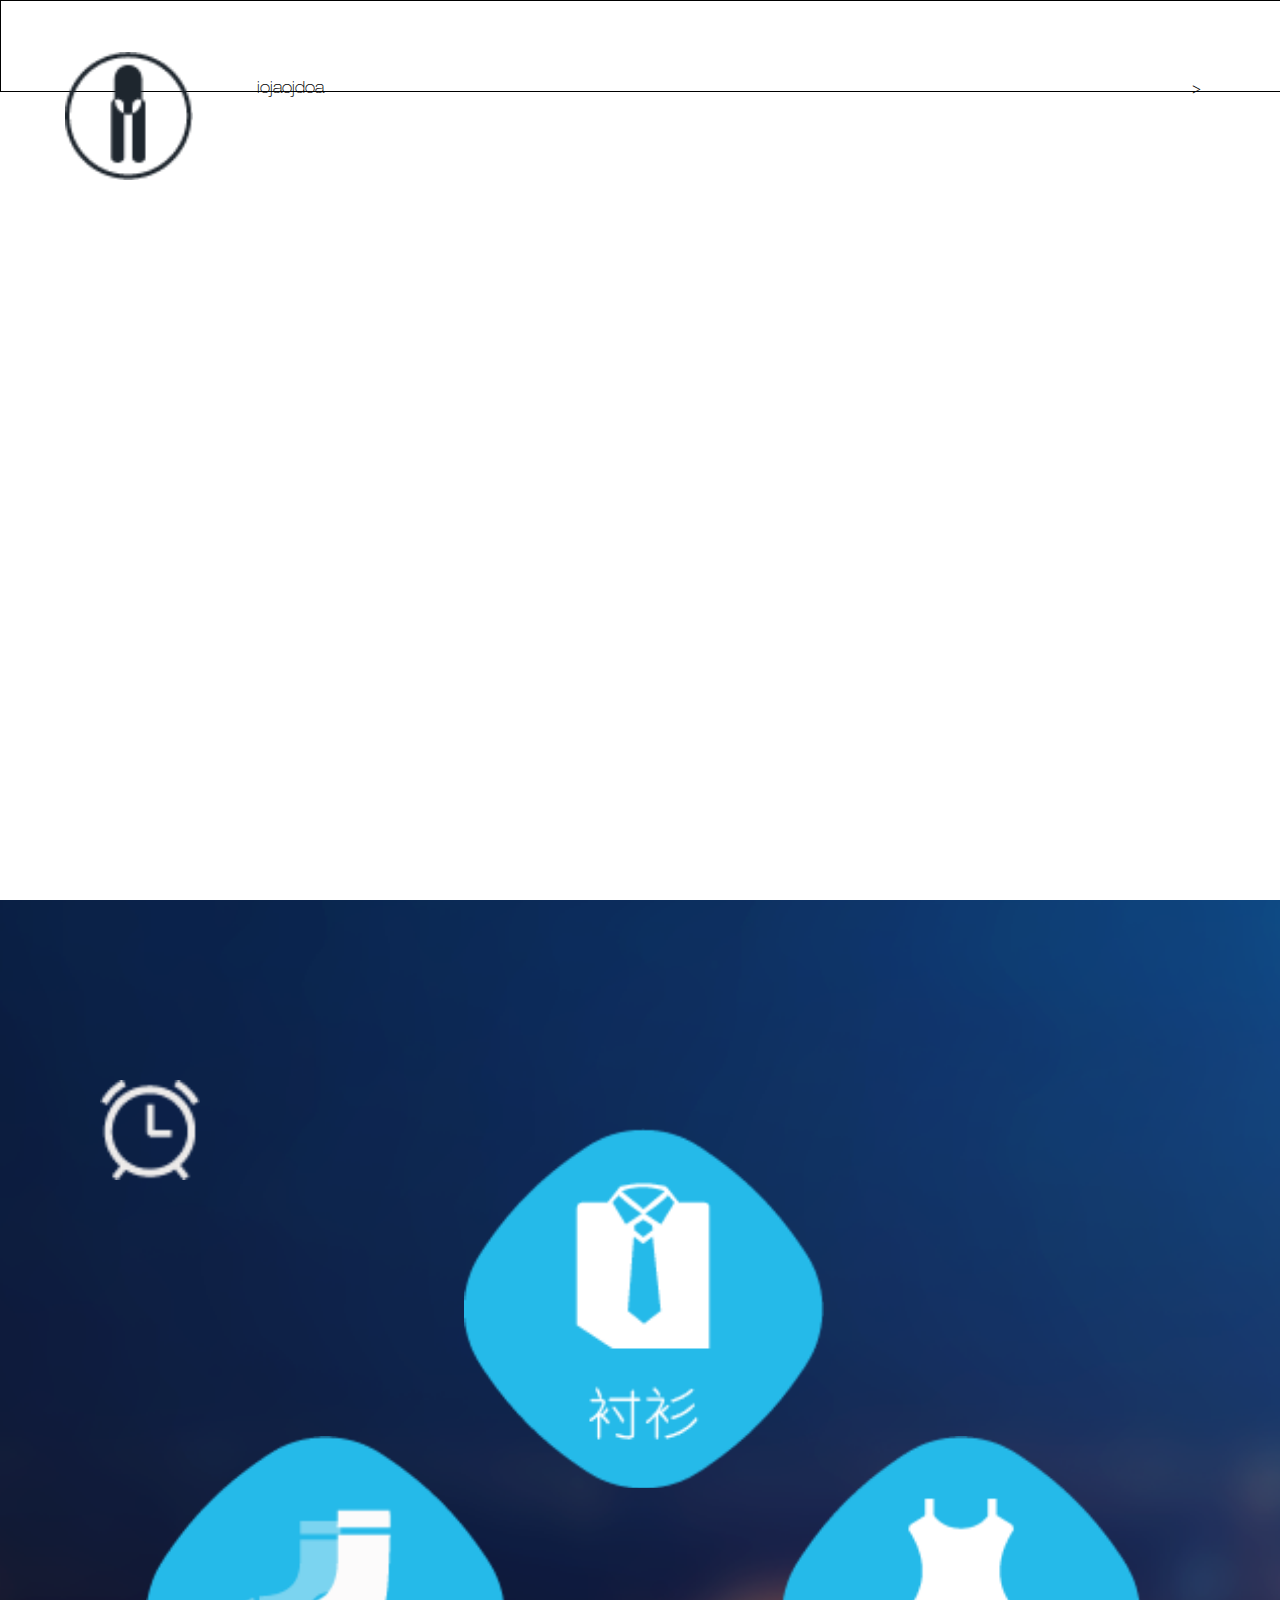
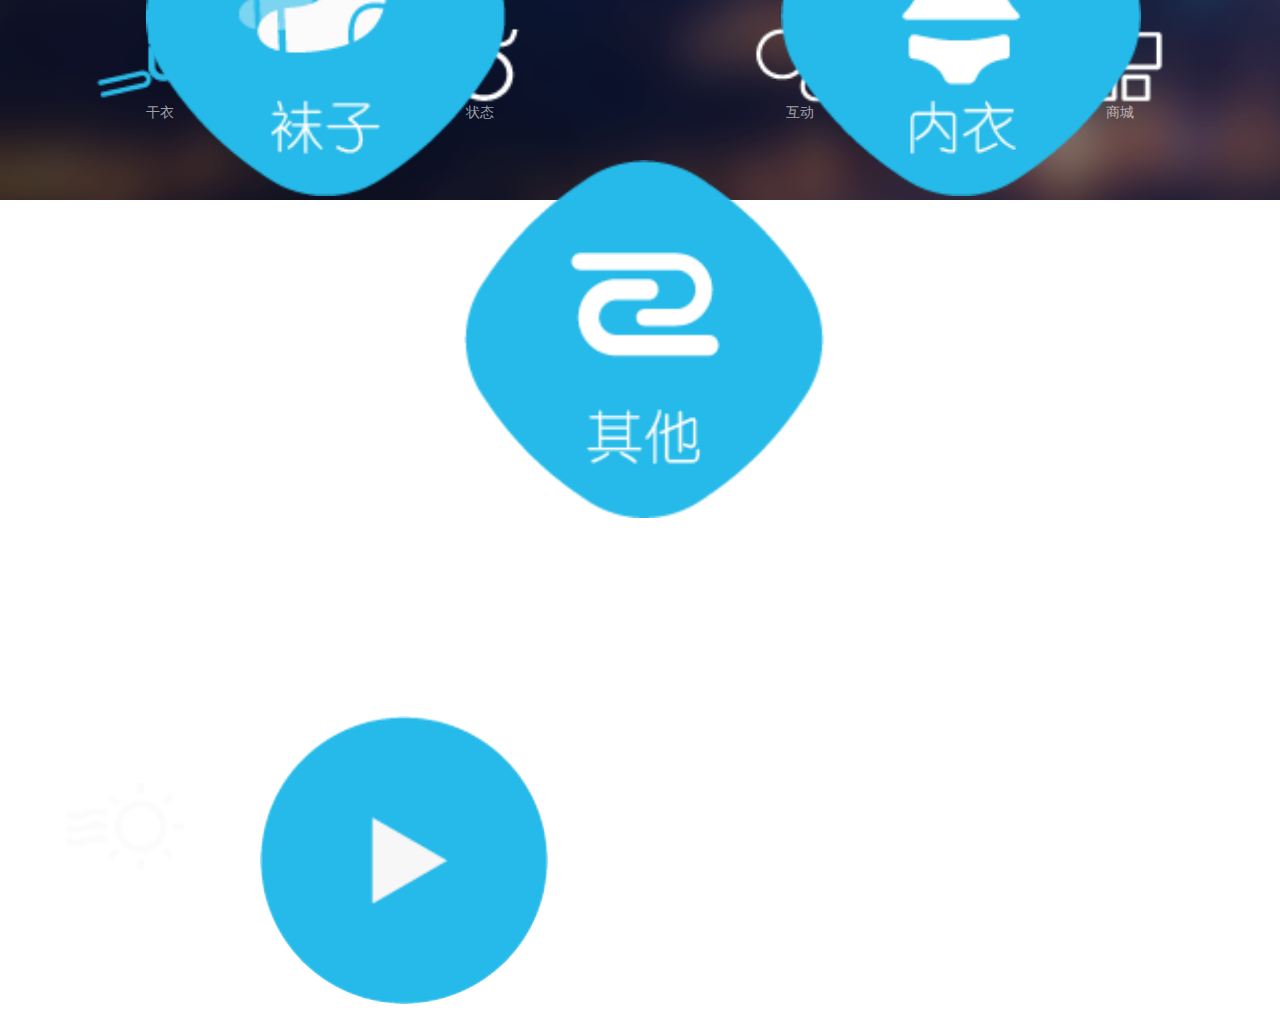
==== index.html @ b0fd1016 "test" ====
<!DOCTYPE html>
<html>
	<head>
		<title>小天鹅智能干衣</title>
		<meta http-equiv="Content-Type" content="text/html; charset=UTF-8">
    <link rel="dns-prefetch" href="http://mmbiz.qpic.cn">
    <link rel="dns-prefetch" href="http://res.wx.qq.com">
		<meta name="apple-mobile-web-app-capable" content="yes">
		<meta name="apple-mobile-web-app-status-bar-style" content="black">
		<meta name="format-detection" content="telephone=no">
		<meta http-equiv="pragma" content="no-cache" />
		<meta name='viewport' content='width=device-width, initial-scale=1.0, user-scalable=no' />
		<link href="ganyiji.css" rel="stylesheet" type="text/css">
		<style>
		@font-face
		{
		font-family: myFirstFont;
		src: url('HelveticaNeueLTPro-ThEx.otf')
		}
		</style>

	</head>
	<body>
		<div id='beijing_test'></div>
		<div id='deviceList'>
		</div>
		<div id='ganyiji'>
			<div id='statusBar'></div>
			<div id='container'>
				<!-- 头部标题-->
				<div id='title'>
					<div id='title_btn'></div>
					<div id='title_name'><span>小天鹅智能干衣</span></div>
					<div id='title_info'><span>信息</span></div>
				</div>
				<!-- 内容-->
				<div id='content'>
					<div id='zhanwei'>
					</div>
					<!-- 风干页 -->
					<div id='functionsPage'>
						<!-- 预约  -->
						<div id='appointment' data-index='4'></div>
						<!-- 四种风干 -->
						<div id='functions_item'>
							<div class='fc_type fc_one' data-index='0'></div>
							<div id='fc_tandt'>
								<div class='fc_type fc_two' data-index='1'></div>
								<div class='fc_type fc_three' data-index='2'></div>
							</div>
							<div class='fc_type fc_four' data-index='3'></div>
						</div>
						<!-- 启动暂停 -->
						<div id='action_control'>
							<div id='jiare' class='control_item'>
								<div id='jiare_img'></div>
								<div id='jiare_text'>热风</div>
							</div>


							<div id='btn_control' class='control_item'>
								<div id='startOrPause'></div>
							</div>



							<div id='fenggan' class='control_item'>
								<div id='fenggan_img'></div>
								<div id='fenggan_text'>风干</div>
							</div>
						</div>
					</div>
					<!-- 状态页 -->
					<div id='statusPage'>
						<div id='status_time'>
							<div id='frontTime'>
								<span id='appiontTime'>预约时间</span>
							</div>

							<div id='bigTime'>12:00</div>
						</div>

						<div id='canvas_dian'>
							<canvas id='cvs'></canvas>
							<div id='current_dian'>0.5</div><span class='danwei'>度</span>
							<div id='dian_below'>耗电量</div>
						</div>

						<div id='charts_container' style="min-width:320px;height:122px">

						</div>


					</div>
					<!-- 互动页 -->
					<div id='interactionPage'></div>
					<!-- 商城页 -->
					<div id='marketPage'></div>

					<!--预约页-->
					<div id='appionmentPage'>
						<div id='appiontmentClock'></div>

										<canvas id='canvas_kedu'></canvas>
										<canvas id='canvas_kedu_di'></canvas>
										<div id='time_kedu'>
											<div id='start'>
												<div id='start_jiao'></div>
											</div>
											<div id='end'>
												<div id='end_jiao'></div>
											</div>
											<div id='appionment_start_time'>

												<div id='appionment_start'>开始时间</div>
												<div id='appionment_start_num'>12:00</div>
											</div>
											<div id='appionment_end_time'>
												<div id='appionment_end_num'>15:00</div>

												<div id='appionment_end'>停止时间</div>
											</div>
											<div id='theSecondDay'>第二天</div>
										</div>

					</div>

				</div>
				<div id='footer'>
						<div id='ganyi' class='footItem' data-index='0'>
							<div id='ganyi_img' class='footItemImg'></div>
							<div id='ganyi_text' class='footItemText'>干衣</div>
						</div>
						<div id='status' class='footItem' data-index='1'>
							<div id='status_img' class='footItemImg'></div>
							<div id='status_text' class='footItemText'>状态</div>
						</div>
						<div id='interaction' class='footItem' data-index='2'>
							<div id='interaction_img' class='footItemImg'></div>
							<div id='interaction_text' class='footItemText'>互动</div>
						</div>
						<div id='market' class='footItem' data-index='3'>
							<div id='market_img' class='footItemImg'></div>
							<div id='market_text' class='footItemText'>商城</div>
						</div>
					</div>
			</div>

		</div>
		<script type="text/javascript" charset="UTF-8" src="lib/jquery-1.12.0.min.js"></script>
		<script type="text/javascript" charset="UTF-8" src="lib/jhammer.js"></script>
		<!--<script type="text/javascript" charset="UTF-8" src="lib/jquery.specialevent.hammer.js"></script>-->

		<script type="text/javascript" src="http://cdn.hcharts.cn/highcharts/highcharts.js"></script>
		<script type="text/javascript" src="http://res.wx.qq.com/open/js/jweixin-1.0.0.js"></script>
		<script type="text/javascript" charset="UTF-8" data-main="load" src="lib/require.js"></script>


		<script type="text/javascript">

		</script>
	</body>
</html>
---- ganyiji.css ----
body{
    width: 100%;
    height: 100%;
    margin: 0px;
    padding: 0px;
    overflow: hidden;
    font-size: 16px;
    background-color: transparent;
    position: absolute;
    -webkit-touch-callout:none;
    -webkit-user-select:none;
}
#ganyiji{
	background-color: #ffffff;
	display:-webkit-box;
	-webkit-box-orient: vertical;
	width:100%;
	height: 100%;
	background-image: url('img/shouye_beijing.png');
	background-size: 115%;
	background-repeat: no-repeat;
	/* background-position-y: -20px; */
	z-index: 999;
	position: relative;
	/* opacity: 0.3; */
	/* display: none; */
}

#beijing_test{
   background-image: url('img/shouye_beijing.png');
   background-size: 100%;
   background-repeat: no-repeat;
   background-position: 0px 28px;
   z-index: 1;
   position: absolute;
   width: 100%;
   height: 100%;
   display: none;
}

#statusBar{
	background-color: transparent;
	height: 20px;
	width: 100%;
	-webkit-box-align: center;
	display: none;
}

#container{
	-webkit-box-flex:1;
	width: 100%;
	-webkit-box-align: center;
	display: -webkit-box;
	-webkit-box-orient: vertical;
	/* background-image: url('img/shouye_beijing.png'); */
	/* background-size: 101%; */
	/* background-repeat: no-repeat; */
}

#title{
	height: 3rem;
	width: 100%;
	display: -webkit-box;
	-webkit-box-orient: horizontal;
	background-color: #36404a;
	display: none;
}

#content{
	-webkit-box-flex:1;
	width: 100%;
	/* background-image:






	-webkit-linear-gradient(135deg,#ffffff,#214474); */
	display:





	-webkit-box;
	-webkit-box-orient: vertical;
	/* background-color: #20282e; */
	float: l;
}

#footer{
	height: 3.125rem;
	width: 100%;
	/* position: fixed; */
	bottom: 0;
	/* background-color: #2a343c; */
	/* opacity: 0.7; */
	background-color: rgba(0,0,0,0.2);
}

#title_btn{
	width: 4.25rem;
	/* margin-left: 12px; */
	background-image: url('img/back.png');
	height: 3.25rem;
	background-repeat: no-repeat;
	background-size: 100%;
	background-position-x: -20px;
	margin-left: 0.75rem;
	/* background-color: red; */
}

#title_info span{
	MARGIN-TOP: 1.375rem;
	FLOAT: LEFT;
	font-family: Microsoft YaHei;
}

#title_name{
	-webkit-box-pack: center;
	-webkit-box-align: center;
	display:-webkit-box;
	-webkit-box-flex: 1;
	color:#ffffff;
	font-size: 20px;
	font-family: 微软雅黑;
	text-align: center;
	margin-left: -2.3125rem;
}

#title_info{
	width: auto;
	color:#ffffff;
	margin-right: 0.75rem;
}

#functionsPage{
	-webkit-box-flex: 1;
	/* float: left; */
	/* display: none; */
	margin-top: 1.25rem;
	/* background-image: url('img/shouye_beijing.png'); */
	/* background-size: 100%; */
	/* background-repeat: no-repeat; */
}

.footItem{
	width: 25%;
	height: 100%;
	float: left;
}

#appointment{
	/* position: relative; */
	margin-left: 1.5625rem;
	margin-top: 1.5625rem;
	width: 1.5625rem;
	height: 1.5625rem;
	background-image: url('img/appiont.png');
	background-size: 100%;
	z-index: 100;
	position: relative;
}

#first_line{
	width: 100%;
	height: 64px;
	transition: rot;
	transform: rotate(39deg);
	margin-left: 40px;
}

.fc_type{
	width: 5.625rem;
	height: 5.625rem;
	/* margin-right: 30px; */
	/* border: 1px solid #ffffff; */
	/* background: #2ab0de; */
	border-radius: 1.3125rem;
	text-align: center;
	background-size: 100%;*/;
}

.fc_type_first{
	margin-left: 81px;
}

#functions_item{

width: auto;

height: auto;

float: left;

position: relative;

margin-top: -1.375rem;

z-index: 0;

/* display: none; */
}
.fc_one{
    margin-left: 7.25rem;
    float: left;
    background-image: url('img/shirt.png');
    background-size: 100%;
    background-repeat: no-repeat;
    /* background-position: -15px -14px; */
    margin-top: 0px;
    position: relative;
    top: 0.5625rem;
}

.fc_one_focus{
	background-image: url('img/shirt_focus.png');
}

#fc_tandt{
	float:left;
	width: 100%;
}

.fc_two{
	float: left;
	margin-left: 2.28rem;
	background-image: url('img/socks.png');
	/* background-size: 150%; */
	background-repeat: no-repeat;
	/* background-position: -15px -14px; */
	position: relative;
	top: -0.25rem;
}

.fc_two_focus{
	background-image: url('img/socks_focus.png');
}


.fc_three{
	float: left;
	margin-left: 4.3rem;
	background-image: url('img/underclothes.png');
	/* background-size: 150%; */
	background-repeat: no-repeat;
	/* background-position: -15px -14px; */
	position: relative;
	top: -0.25rem;
}

.fc_three_focus{
	background-image: url('img/underclothes_focus.png');
}

.fc_four{
	float: left;
	margin-left: 7.25rem;
	background-image: url('img/others.png');
	/* background-size: 150%; */
	background-repeat: no-repeat;
	/* background-position: -15px -14px; */
	position: relative;
	top: -0.8125rem;
}

.fc_four_focus{
	background-image: url('img/others_focus.png');
}

#action_control{
	float: left;
	width: 100%;
	height: 5rem;
	margin-top: 2rem;
	color: rgba(255,255,255,0.6);
}

.control_item{
	float: left;
	height: 100%;
}

#fenggan{
	width: 1.875rem;
	margin-right: 1rem;
	float: right;
}

#btn_control{
	width: 12.3rem;
	margin-left: 0.9375rem;
	background: rgba(255,255,255,0.2);
	border-radius: 2.375rem;
}

#jiare{
	width: 1.875rem;
	margin-left: 1rem;
}

#statusPage{
	-webkit-box-flex: 1;
	/* background: #1e292e; */
	display: none;
}

#bigTime{
	color: #ffffff;
	float: left;
	width: auto;
	height: auto;
	font-size: 3.5rem;
	font-family: myFirstFont;
	/* background: blue; */
}

#appiontTime{
	color: #c7ced3;
	/* float: left; */
	font-size: 1rem;
	font-family: YouYuan;
	/* -webkit-box-pack: center; */
	/* -webkit-box-align: center; */
}

#lastTime{
	color: #353d43;
	float: left;
	font-size: 1rem;
	margin-top: 0.4rem;
}

#status_time{
	margin-top: 1rem;
	height: auto;
	float: left;
	width: 100%;
	/* display: -webkit-box; */
	/* position: relative; */
	/* background: red; */
}

#frontTime{
width: 4.75rem;
height: 4rem;
float: left;
margin-left: 1.875rem;
font-size: 1.125rem;
/* margin-top: 1.5rem; */
font-family: YouYuan;
display: -webkit-box;
-webkit-box-orient: vertical;
/* position: relative; */
-webkit-box-pack: center;
/* -webkit-box-align:center; */
}

#canvas_dian{
	float: left;
	width: 100%;
	height: 12rem;
	margin-top: 1rem;
}

#cvs{/* width: 100%; *//* height: 10rem; */
position: absolute;/* margin-top: 10px; */}

#current_dian{
color: #ffffff;
position: absolute;top: 11.5rem;left: 7rem;font-size: 3.5rem;font-family: myFirstFont;height: auto;}

#dian_below{
top: 15rem;
left: 8.5rem;
color: #a6abac;
position: absolute;
font-family: 楷体;
font-family: YouYuan;
}

.danwei{
	position: absolute;
	top: 13.2rem;
	left: 13rem;
	color: #a6abac;
	font-family: YouYuan;
}

#ganyi_img{
    background-image: url('img/ganyi_focus.png');
}

#status_img{
    background-image: url('img/zhuangtai.png');
    background-size: 50%;
    background-position: 1.3rem -0.2rem;
}

div#status_img {}

#interaction_img{
    background-image: url('img/hudong.png');
    background-size: 38%;
    background-position: 1.5rem -0.2rem;
}

div#interaction_img {}

#market_img{
    background-image: url('img/shangcheng.png');
    background-size: 42%;
    background-position: 1.5rem -0.2rem;
}

.footItemImg{
	width: 100%;
	height: 52%;
	background-size: 60%;
	background-repeat: no-repeat;
	background-position: 1.2rem -0.15rem;
}

.footItemText{
	text-align: center;
	color: rgba(255,255,255,0.6);
	font-family: Microsoft YaHei;
	font-size: 14px;
	/* margin-top: 0.25rem; */
}

#title_name span{
  position: relative;
  top: 0.3125rem;
  font-family: Microsoft YaHei;
}

#startOrPause{
	position: absolute;
	width: 4.5rem;
	height: 4.5rem;
	border-radius: 2.5rem;
	margin-top: 0.25rem;
	margin-left: 0.25rem;
	transition-duration: 0.3s;
	background-image: url('img/ganyi_start.png');
	background-size: 100%;
	-webkit-transition-duration: 0.3s;
}

#fenggan_img{
	width: 100%;
	height: 1.5rem;
	background-image: url('img/fenggan.png');
	background-size: 100%;
	margin-top: 1.3rem;
	background-repeat: no-repeat;
}

#fenggan_text{
	width: 200%;
	/* margin-top: 0.625rem; */
	/* color: #ffffff; */
	font-family: YouYuan;
}

#jiare_img{
float: left;
width: 28px;
height: 28px;
/* background: red; */width: 1.875rem;height: 1.5rem;
background-image: url('img/refeng.png');background-size: 100%;margin-top: 1.3rem;background-repeat: no-repeat;}

#jiare_text{
float: left;
width: 200%;/* margin-top: 0.625rem; *//* color: #ffffff; *//* font-family: myFirstFont; */font-family: YouYuan;}

#charts_container{
float: left;
width: 100%;
/* height: 122px; */
margin-top: 2.5rem;
margin-left: -0.75rem;
}

#appionmentPage{
-webkit-box-flex: 1;
display: none;
/* background: #1e292e; */
/* display: -webkit-box; */
/* -webkit-box-orient: vertical; */
}

#appiontmentClock{
float: left;
margin-top: 1.75rem;
width: 40px;
height: 40px;
margin-left: 2rem;
background-image: url('img/appiont_start.png');
background-size: 100%;
/* display: none; */
}


#time_kedu{
/* float: left; */
width: 100%;
/* margin-top: 33rem; */
height: 15.3125rem;
position: absolute;
top: 7.5rem;
/* background: rgba(255,255,255,0.2); */
left: 2.25rem;
/* display: none; */
color: #ffffff;
font-family: YouYuan;
z-index: 100;
left: 0;
}

#canvas_kedu{
  /* width: 245px; */
  /* height: 600px; */
  /* float: left; */
  /* width: 1000px; */
  top: 5rem;
  /* height: 100%; */
  position: absolute;
  /* background: red; */
  z-index: 50;
  left: 0;
  /* -webkit-box-pack: center; */
  /* display: -webkit-box; */
  /* -webkit-box-align: center; */
}

#canvas_kedu_di{
position: absolute;
z-index: 1;
top: 5rem;
left: 0;
/* -webkit-box-pack: center; */
/* display: -webkit-box; */
/* -webkit-box-align: center; */
/* display: none; */
}

#start{
  width: 0.125rem;
  height: 12.0625rem;
  position: absolute;
  left: 10rem;
  top: 1.5625rem;
  transform: rotate(0deg);
  -webkit-transform: rotate(0deg);
  z-index: 10;
}

#end{
z-index: 100;
width: 0.125rem;
height: 12.0625rem;
position: absolute;
left: 10rem;
top: 1.5625rem;
transform: rotate(90deg);
-webkit-transform: rotate(90deg);
z-index: 10;
/* display: none; */
}


#time_kedu2{

float: left;

width: 160px;

margin-top: 611px;

height: 160px;

position: absolute;

top: -401px;

background: rgba(255,255,25,0.2);

left: 23%;

border-radius: 122px;

display: none;
}

#start_jiao{
width: 3.375rem;
height: 2.125rem;
position: absolute;
left: -1.35rem;
background-image: url('img/start_jiao.png');
background-size: 39%;
background-repeat: no-repeat;
/* background-color: red; */
background-position-x: 0.86rem;
z-index: 100;
}

#end_jiao{
	width: 44px;
	height: 45px;
	position: absolute;
	left: 172px;
	background-image: url('img/end_jiao.png');
	background-size: 46%;
	/* top: -22px; */
	background-repeat: no-repeat;
	/* background-color: red; */
	/* background-position-y: 13px; */
	width: 3.375rem;
	height: 2.125rem;
	position: absolute;
	left:  -1.35rem;
	background-image: url('img/end_jiao.png');
	background-size: 39%;
	background-repeat: no-repeat;
	/* background-color: red; */
	background-position-x: 0.86rem;
	z-index: 100;
}

#appionment_start_time{
width: 7rem;
position: absolute;
top: 3rem;
left: 7.4rem;
font-family: Microsoft YaHei;
color: #2591b0;
}

#appionment_end_time{
width: 7rem;
position: absolute;
top: 8.125rem;
left: 7.4rem;
font-family: Microsoft YaHei;
color: #ee821b;
}

#appionment_start{
font-size: 0.875rem;
text-align: center;
letter-spacing: 0.25rem;
font-family: Microsoft YaHei;
/* float: left; */
margin-left: -1rem;
}

#appionment_start_num{
font-size: 2rem;
font-family: myFirstFont;
margin-top: 0.5rem;
text-align: center;
margin-left: -1rem;
}

#appionment_end{
text-align: center;
letter-spacing: 0.3rem;
font-family: Microsoft YaHei;
font-size: 0.875rem;
margin-top: 0.3125rem;
margin-left: -1rem;
}

#appionment_end_num{
font-size: 2rem;
font-family: myFirstFont;
text-align: center;
margin-top: -0.25rem;
margin-left: 0.125rem;
margin-left: -1rem;
}

#zhanwei{

}

#deviceList{
  background-color: #ffffff;
  display: -webkit-box;
  -webkit-box-orient: vertical;
  width: 100%;
  height: 100%;
}

#deviceItem{
  height: 10%;
  width: 100%;
  border: 1px solid;
}

#deviceItem_name{
  width: auto;
  float: left;
  margin-top: 1.25rem;
  margin-left: 1rem;
  font-family: myFirstFont;
}

#deviceItem_right{
  float: right;
  margin-right: 1.25rem;
  margin-top: 1.25rem;
}

#deviceItem_img{
  width: 2rem;
  height: 2rem;
  background-image: url('img/device.png');
  background-size: 100%;
  background-repeat: no-repeat;
  float: left;
  margin-top: 0.8rem;
  margin-left: 1rem;
}

#kedu{
  width: 100%;
  height: 100%;
  /* position: absolute; */
  display: -webkit-box;
  -webkit-box-orient: vertical;
  -webkit-box-pack: center;
}

#appionment_start_tomorrow{width: auto;float: left;font-size: 0.6rem;margin-top: 0.4rem;color: #ffffff;display: none;font-family: Microsoft YaHei;position: absolute;}

#appionment_end_tomorrow{
    width: auto;
    float: left;
    font-size: 0.6rem;
    margin-top: 0.7rem;
    color: #ffffff;
    /* display: none; */
    position: absolute;
}

#theSecondDay{
	width: auto;
	position: absolute;
	top: 8.8rem;
	left: 5.4rem;
	font-family: Microsoft YaHei;
	color: #ee821b;
	font-size: 0.5rem;
}
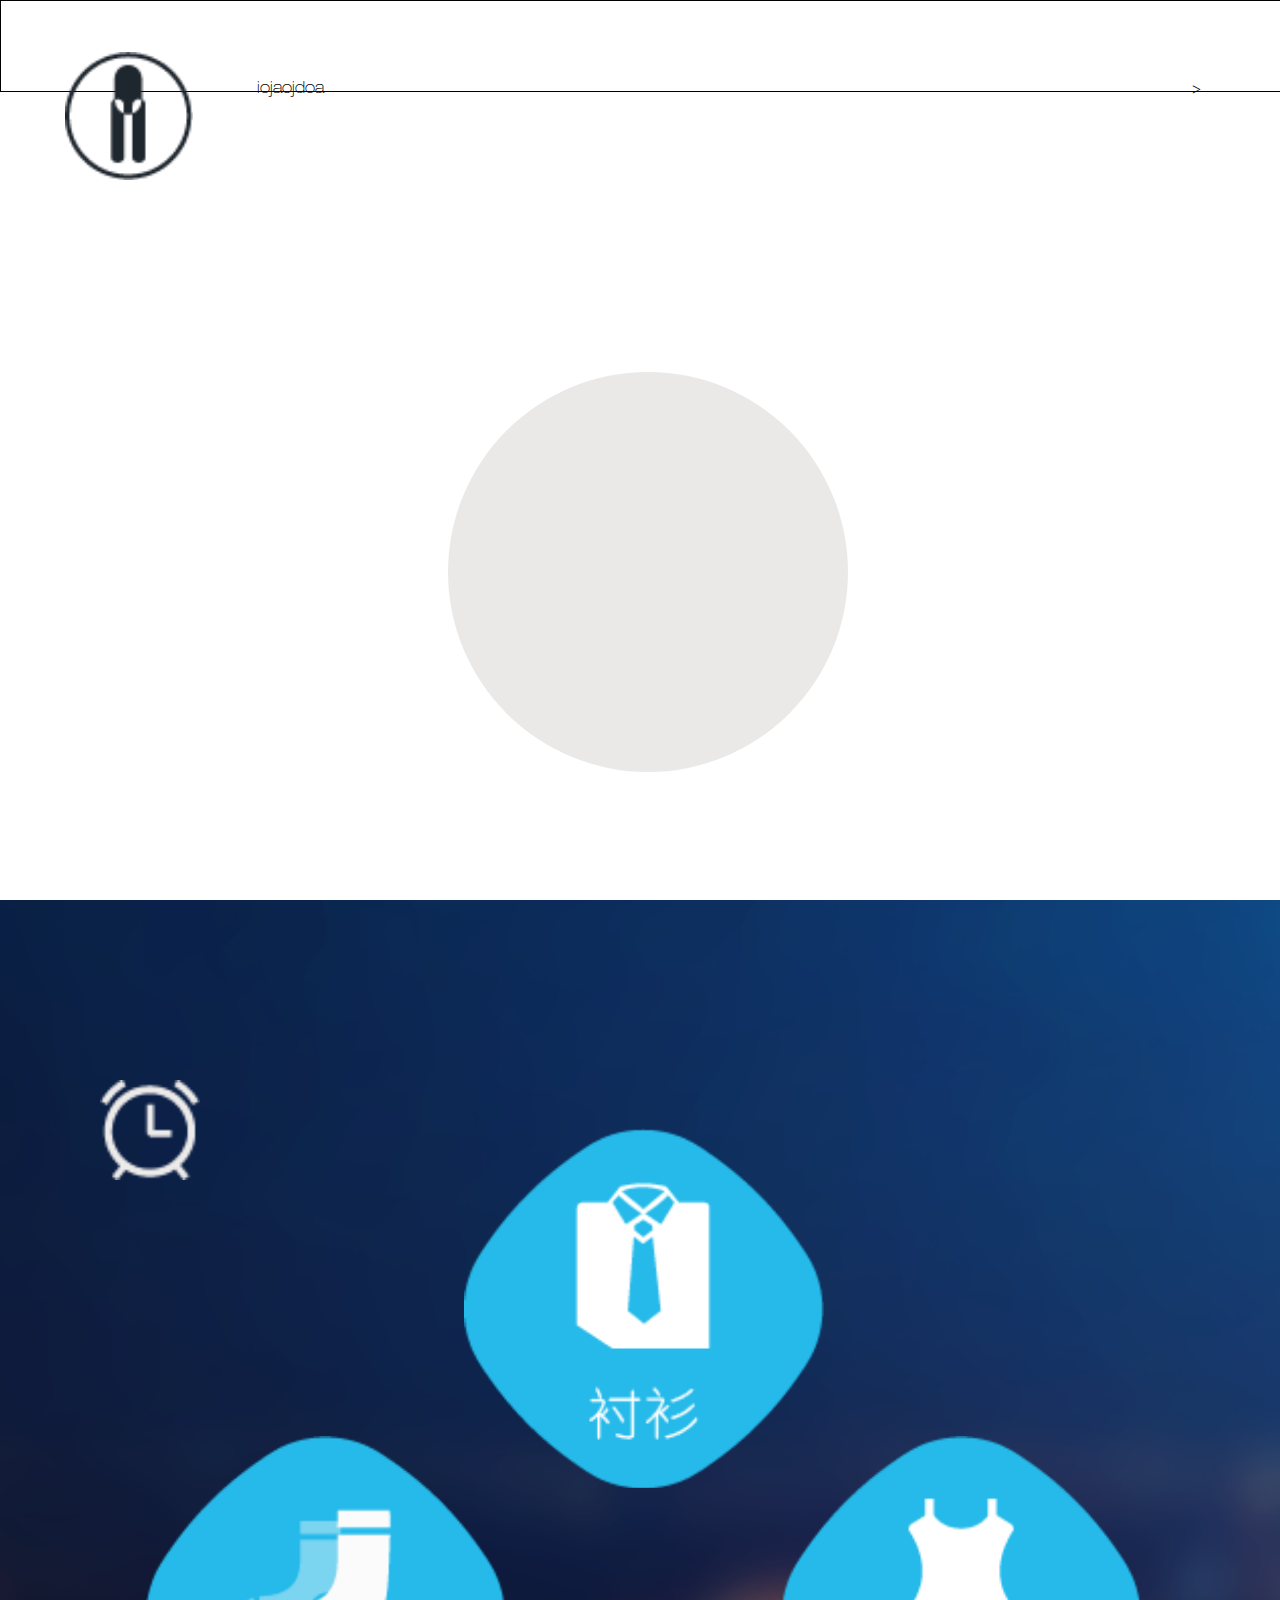
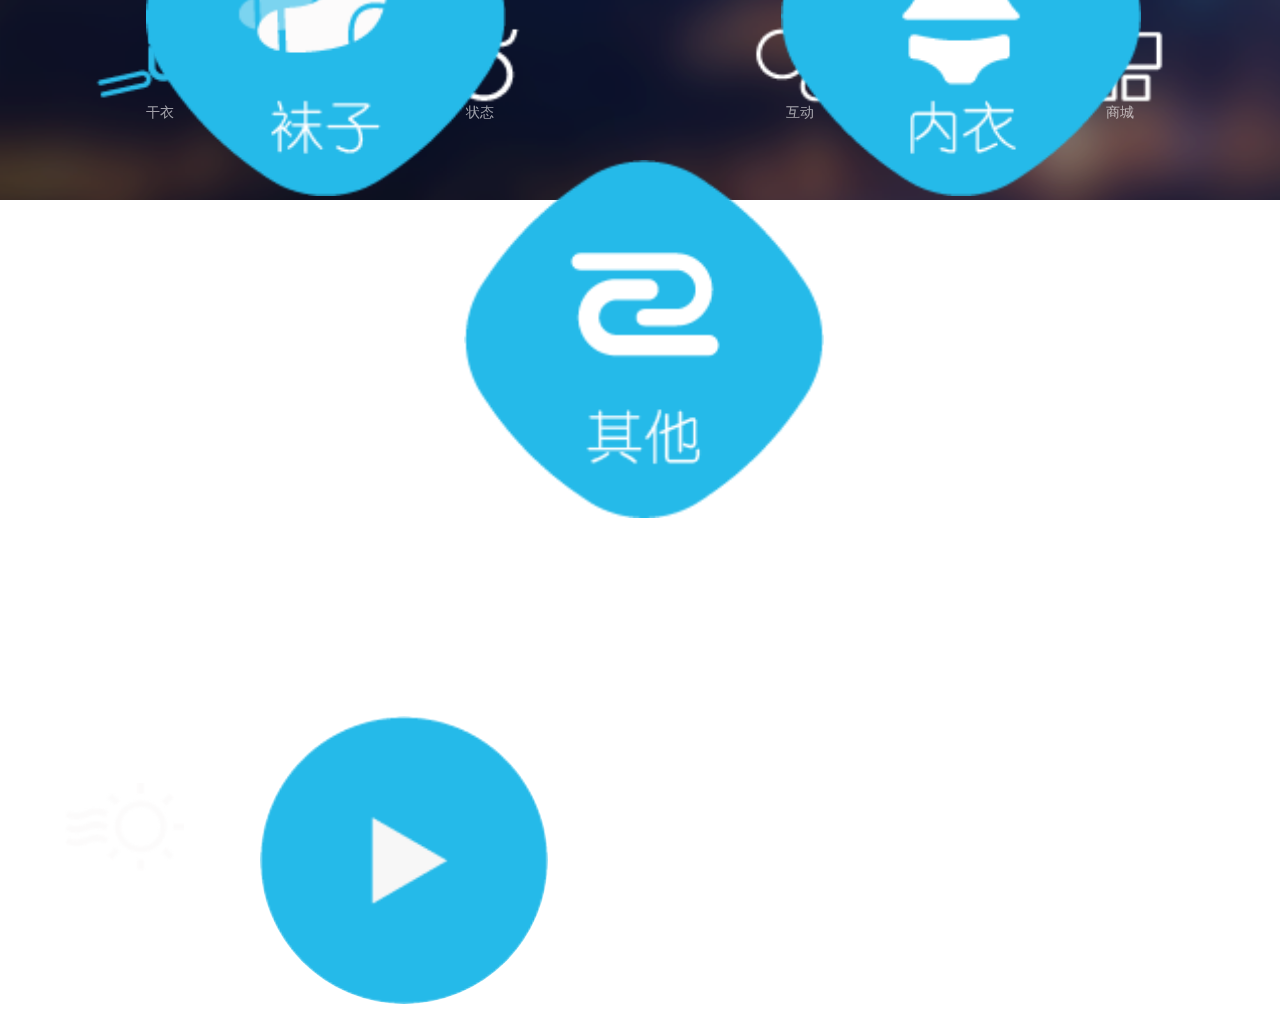
==== commit dfe6727a: "test" ====
--- a/index.html
+++ b/index.html
@@ -23,6 +23,9 @@
 	<body>
 		<div id='beijing_test'></div>
 		<div id='deviceList'>
+			<div id="scan">
+				
+			</div>
 		</div>
 		<div id='ganyiji'>
 			<div id='statusBar'></div>
@@ -123,6 +126,10 @@
 											<div id='theSecondDay'>第二天</div>
 										</div>
 
+										<div id="cover">
+
+										</div>
+
 					</div>
 
 				</div>
--- a/ganyiji.css
+++ b/ganyiji.css
@@ -11,196 +11,152 @@
     -webkit-user-select:none;
 }
 #ganyiji{
-	background-color: #ffffff;
-	display:-webkit-box;
-	-webkit-box-orient: vertical;
-	width:100%;
-	height: 100%;
-	background-image: url('img/shouye_beijing.png');
-	background-size: 115%;
-	background-repeat: no-repeat;
-	/* background-position-y: -20px; */
-	z-index: 999;
-	position: relative;
-	/* opacity: 0.3; */
-	/* display: none; */
+    background-color: #ffffff;
+    display:-webkit-box;
+    -webkit-box-orient: vertical;
+    width:100%;
+    height: 100%;
+    background-image: url('img/shouye_beijing.png');
+    background-size: 115%;
+    background-repeat: no-repeat;
+    z-index: 999;
+    position: relative;
 }
 
 #beijing_test{
-   background-image: url('img/shouye_beijing.png');
-   background-size: 100%;
-   background-repeat: no-repeat;
-   background-position: 0px 28px;
-   z-index: 1;
-   position: absolute;
-   width: 100%;
-   height: 100%;
-   display: none;
+    background-image: url('img/shouye_beijing.png');
+    background-size: 100%;
+    background-repeat: no-repeat;
+    background-position: 0px 28px;
+    z-index: 1;
+    position: absolute;
+    width: 100%;
+    height: 100%;
+    display: none;
 }
 
 #statusBar{
-	background-color: transparent;
-	height: 20px;
-	width: 100%;
-	-webkit-box-align: center;
-	display: none;
+    background-color: transparent;
+    height: 20px;
+    width: 100%;
+    -webkit-box-align: center;
+    display: none;
 }
 
 #container{
-	-webkit-box-flex:1;
-	width: 100%;
-	-webkit-box-align: center;
-	display: -webkit-box;
-	-webkit-box-orient: vertical;
-	/* background-image: url('img/shouye_beijing.png'); */
-	/* background-size: 101%; */
-	/* background-repeat: no-repeat; */
+    -webkit-box-flex:1;
+    width: 100%;
+    -webkit-box-align: center;
+    display: -webkit-box;
+    -webkit-box-orient: vertical;
 }
 
 #title{
-	height: 3rem;
-	width: 100%;
-	display: -webkit-box;
-	-webkit-box-orient: horizontal;
-	background-color: #36404a;
-	display: none;
+    height: 3rem;
+    width: 100%;
+    display: -webkit-box;
+    -webkit-box-orient: horizontal;
+    background-color: #36404a;
+    display: none;
 }
 
 #content{
-	-webkit-box-flex:1;
-	width: 100%;
-	/* background-image:
-
-
-
-
-
-
-	-webkit-linear-gradient(135deg,#ffffff,#214474); */
-	display:
-
-
-
-
-
-	-webkit-box;
-	-webkit-box-orient: vertical;
-	/* background-color: #20282e; */
-	float: l;
+    -webkit-box-flex:1;
+    width: 100%;
+    display:-webkit-box;
+    -webkit-box-orient: vertical;
 }
 
 #footer{
-	height: 3.125rem;
-	width: 100%;
-	/* position: fixed; */
-	bottom: 0;
-	/* background-color: #2a343c; */
-	/* opacity: 0.7; */
-	background-color: rgba(0,0,0,0.2);
+    height: 3.125rem;
+    width: 100%;
+    bottom: 0;
+    background-color: rgba(0,0,0,0.2);
 }
 
 #title_btn{
-	width: 4.25rem;
-	/* margin-left: 12px; */
-	background-image: url('img/back.png');
-	height: 3.25rem;
-	background-repeat: no-repeat;
-	background-size: 100%;
-	background-position-x: -20px;
-	margin-left: 0.75rem;
-	/* background-color: red; */
+    width: 4.25rem;
+    background-image: url('img/back.png');
+    height: 3.25rem;
+    background-repeat: no-repeat;
+    background-size: 100%;
+    background-position-x: -20px;
+    margin-left: 0.75rem;
 }
 
 #title_info span{
-	MARGIN-TOP: 1.375rem;
-	FLOAT: LEFT;
-	font-family: Microsoft YaHei;
+    MARGIN-TOP: 1.375rem;
+    FLOAT: LEFT;
+    font-family: Microsoft YaHei;
 }
 
 #title_name{
-	-webkit-box-pack: center;
-	-webkit-box-align: center;
-	display:-webkit-box;
-	-webkit-box-flex: 1;
-	color:#ffffff;
-	font-size: 20px;
-	font-family: 微软雅黑;
-	text-align: center;
-	margin-left: -2.3125rem;
+    -webkit-box-pack: center;
+    -webkit-box-align: center;
+    display:-webkit-box;
+    -webkit-box-flex: 1;
+    color:#ffffff;
+    font-size: 20px;
+    font-family: 微软雅黑;
+    text-align: center;
+    margin-left: -2.3125rem;
 }
 
 #title_info{
-	width: auto;
-	color:#ffffff;
-	margin-right: 0.75rem;
+    width: auto;
+    color:#ffffff;
+    margin-right: 0.75rem;
 }
 
 #functionsPage{
-	-webkit-box-flex: 1;
-	/* float: left; */
-	/* display: none; */
-	margin-top: 1.25rem;
-	/* background-image: url('img/shouye_beijing.png'); */
-	/* background-size: 100%; */
-	/* background-repeat: no-repeat; */
+    -webkit-box-flex: 1;
+    margin-top: 1.25rem;
 }
 
 .footItem{
-	width: 25%;
-	height: 100%;
-	float: left;
+    width: 25%;
+    height: 100%;
+    float: left;
 }
 
 #appointment{
-	/* position: relative; */
-	margin-left: 1.5625rem;
-	margin-top: 1.5625rem;
-	width: 1.5625rem;
-	height: 1.5625rem;
-	background-image: url('img/appiont.png');
-	background-size: 100%;
-	z-index: 100;
-	position: relative;
+    margin-left: 1.5625rem;
+    margin-top: 1.5625rem;
+    width: 1.5625rem;
+    height: 1.5625rem;
+    background-image: url('img/appiont.png');
+    background-size: 100%;
+    z-index: 100;
+    position: relative;
 }
 
 #first_line{
-	width: 100%;
-	height: 64px;
-	transition: rot;
-	transform: rotate(39deg);
-	margin-left: 40px;
+    width: 100%;
+    height: 64px;
+    transition: rot;
+    transform: rotate(39deg);
+    margin-left: 40px;
 }
 
 .fc_type{
-	width: 5.625rem;
-	height: 5.625rem;
-	/* margin-right: 30px; */
-	/* border: 1px solid #ffffff; */
-	/* background: #2ab0de; */
-	border-radius: 1.3125rem;
-	text-align: center;
-	background-size: 100%;*/;
+    width: 5.625rem;
+    height: 5.625rem;
+    border-radius: 1.3125rem;
+    text-align: center;
+    background-size: 100%;
 }
 
 .fc_type_first{
-	margin-left: 81px;
+    margin-left: 81px;
 }
 
 #functions_item{
-
-width: auto;
-
-height: auto;
-
-float: left;
-
-position: relative;
-
-margin-top: -1.375rem;
-
-z-index: 0;
-
-/* display: none; */
+    width: auto;
+    height: auto;
+    float: left;
+    position: relative;
+    margin-top: -1.375rem;
+    z-index: 0;
 }
 .fc_one{
     margin-left: 7.25rem;
@@ -208,184 +164,173 @@
     background-image: url('img/shirt.png');
     background-size: 100%;
     background-repeat: no-repeat;
-    /* background-position: -15px -14px; */
     margin-top: 0px;
     position: relative;
     top: 0.5625rem;
 }
 
 .fc_one_focus{
-	background-image: url('img/shirt_focus.png');
+    background-image: url('img/shirt_focus.png');
 }
 
 #fc_tandt{
-	float:left;
-	width: 100%;
+    float:left;
+    width: 100%;
 }
 
 .fc_two{
-	float: left;
-	margin-left: 2.28rem;
-	background-image: url('img/socks.png');
-	/* background-size: 150%; */
-	background-repeat: no-repeat;
-	/* background-position: -15px -14px; */
-	position: relative;
-	top: -0.25rem;
+    float: left;
+    margin-left: 2.28rem;
+    background-image: url('img/socks.png');
+    background-repeat: no-repeat;
+    position: relative;
+    top: -0.25rem;
 }
 
 .fc_two_focus{
-	background-image: url('img/socks_focus.png');
+    background-image: url('img/socks_focus.png');
 }
 
 
 .fc_three{
-	float: left;
-	margin-left: 4.3rem;
-	background-image: url('img/underclothes.png');
-	/* background-size: 150%; */
-	background-repeat: no-repeat;
-	/* background-position: -15px -14px; */
-	position: relative;
-	top: -0.25rem;
+    float: left;
+    margin-left: 4.3rem;
+    background-image: url('img/underclothes.png');
+    background-repeat: no-repeat;
+    position: relative;
+    top: -0.25rem;
 }
 
 .fc_three_focus{
-	background-image: url('img/underclothes_focus.png');
+    background-image: url('img/underclothes_focus.png');
 }
 
 .fc_four{
-	float: left;
-	margin-left: 7.25rem;
-	background-image: url('img/others.png');
-	/* background-size: 150%; */
-	background-repeat: no-repeat;
-	/* background-position: -15px -14px; */
-	position: relative;
-	top: -0.8125rem;
+    float: left;
+    margin-left: 7.25rem;
+    background-image: url('img/others.png');
+    background-repeat: no-repeat;
+    position: relative;
+    top: -0.8125rem;
 }
 
 .fc_four_focus{
-	background-image: url('img/others_focus.png');
+    background-image: url('img/others_focus.png');
 }
 
 #action_control{
-	float: left;
-	width: 100%;
-	height: 5rem;
-	margin-top: 2rem;
-	color: rgba(255,255,255,0.6);
+    float: left;
+    width: 100%;
+    height: 5rem;
+    margin-top: 2rem;
+    color: rgba(255,255,255,0.6);
 }
 
 .control_item{
-	float: left;
-	height: 100%;
+    float: left;
+    height: 100%;
 }
 
 #fenggan{
-	width: 1.875rem;
-	margin-right: 1rem;
-	float: right;
+    width: 1.875rem;
+    margin-right: 1rem;
+    float: right;
 }
 
 #btn_control{
-	width: 12.3rem;
-	margin-left: 0.9375rem;
-	background: rgba(255,255,255,0.2);
-	border-radius: 2.375rem;
+    width: 12.3rem;
+    margin-left: 0.9375rem;
+    background: rgba(255,255,255,0.2);
+    border-radius: 2.375rem;
 }
 
 #jiare{
-	width: 1.875rem;
-	margin-left: 1rem;
+    width: 1.875rem;
+    margin-left: 1rem;
 }
 
 #statusPage{
-	-webkit-box-flex: 1;
-	/* background: #1e292e; */
-	display: none;
+    -webkit-box-flex: 1;
+    display: none;
 }
 
 #bigTime{
-	color: #ffffff;
-	float: left;
-	width: auto;
-	height: auto;
-	font-size: 3.5rem;
-	font-family: myFirstFont;
-	/* background: blue; */
+    color: #ffffff;
+    float: left;
+    width: auto;
+    height: auto;
+    font-size: 3.5rem;
+    font-family: myFirstFont;
 }
 
 #appiontTime{
-	color: #c7ced3;
-	/* float: left; */
-	font-size: 1rem;
-	font-family: YouYuan;
-	/* -webkit-box-pack: center; */
-	/* -webkit-box-align: center; */
+    color: rgba(255,255,255,0.5);
+    font-size: 1rem;
+    font-family: YouYuan;
 }
 
 #lastTime{
-	color: #353d43;
-	float: left;
-	font-size: 1rem;
-	margin-top: 0.4rem;
+    color: #353d43;
+    float: left;
+    font-size: 1rem;
+    margin-top: 0.4rem;
 }
 
 #status_time{
-	margin-top: 1rem;
-	height: auto;
-	float: left;
-	width: 100%;
-	/* display: -webkit-box; */
-	/* position: relative; */
-	/* background: red; */
+    margin-top: 1rem;
+    height: auto;
+    float: left;
+    width: 100%;
 }
 
 #frontTime{
-width: 4.75rem;
-height: 4rem;
-float: left;
-margin-left: 1.875rem;
-font-size: 1.125rem;
-/* margin-top: 1.5rem; */
-font-family: YouYuan;
-display: -webkit-box;
--webkit-box-orient: vertical;
-/* position: relative; */
--webkit-box-pack: center;
-/* -webkit-box-align:center; */
+    width: 4.75rem;
+    height: 4rem;
+    float: left;
+    margin-left: 1.875rem;
+    font-size: 1.125rem;
+    font-family: YouYuan;
+    display: -webkit-box;
+    -webkit-box-orient: vertical;
+    -webkit-box-pack: center;
 }
 
 #canvas_dian{
-	float: left;
-	width: 100%;
-	height: 12rem;
-	margin-top: 1rem;
-}
-
-#cvs{/* width: 100%; *//* height: 10rem; */
-position: absolute;/* margin-top: 10px; */}
+    float: left;
+    width: 100%;
+    height: 12rem;
+    margin-top: 1rem;
+}
+
+#cvs{
+    position: absolute;
+}
 
 #current_dian{
-color: #ffffff;
-position: absolute;top: 11.5rem;left: 7rem;font-size: 3.5rem;font-family: myFirstFont;height: auto;}
+    color: #ffffff;
+    position: absolute;
+    top: 11.5rem;
+    left: 7rem;
+    font-size: 3.5rem;
+    font-family: myFirstFont;
+    height: auto;
+}
 
 #dian_below{
-top: 15rem;
-left: 8.5rem;
-color: #a6abac;
-position: absolute;
-font-family: 楷体;
-font-family: YouYuan;
+    top: 15rem;
+    left: 8.5rem;
+    color: #a6abac;
+    position: absolute;
+    font-family: 楷体;
+    font-family: YouYuan;
 }
 
 .danwei{
-	position: absolute;
-	top: 13.2rem;
-	left: 13rem;
-	color: #a6abac;
-	font-family: YouYuan;
+    position: absolute;
+    top: 13.2rem;
+    left: 13rem;
+    color: #a6abac;
+    font-family: YouYuan;
 }
 
 #ganyi_img{
@@ -398,7 +343,8 @@
     background-position: 1.3rem -0.2rem;
 }
 
-div#status_img {}
+div#status_img {
+}
 
 #interaction_img{
     background-image: url('img/hudong.png');
@@ -406,7 +352,8 @@
     background-position: 1.5rem -0.2rem;
 }
 
-div#interaction_img {}
+div#interaction_img {
+}
 
 #market_img{
     background-image: url('img/shangcheng.png');
@@ -415,328 +362,297 @@
 }
 
 .footItemImg{
-	width: 100%;
-	height: 52%;
-	background-size: 60%;
-	background-repeat: no-repeat;
-	background-position: 1.2rem -0.15rem;
+    width: 100%;
+    height: 52%;
+    background-size: 60%;
+    background-repeat: no-repeat;
+    background-position: 1.2rem -0.15rem;
 }
 
 .footItemText{
-	text-align: center;
-	color: rgba(255,255,255,0.6);
-	font-family: Microsoft YaHei;
-	font-size: 14px;
-	/* margin-top: 0.25rem; */
+    text-align: center;
+    color: rgba(255,255,255,0.6);
+    font-family: Microsoft YaHei;
+    font-size: 14px;
 }
 
 #title_name span{
-  position: relative;
-  top: 0.3125rem;
-  font-family: Microsoft YaHei;
+    position: relative;
+    top: 0.3125rem;
+    font-family: Microsoft YaHei;
 }
 
 #startOrPause{
-	position: absolute;
-	width: 4.5rem;
-	height: 4.5rem;
-	border-radius: 2.5rem;
-	margin-top: 0.25rem;
-	margin-left: 0.25rem;
-	transition-duration: 0.3s;
-	background-image: url('img/ganyi_start.png');
-	background-size: 100%;
-	-webkit-transition-duration: 0.3s;
+    position: absolute;
+    width: 4.5rem;
+    height: 4.5rem;
+    border-radius: 2.5rem;
+    margin-top: 0.25rem;
+    margin-left: 0.25rem;
+    transition-duration: 0.3s;
+    background-image: url('img/ganyi_start.png');
+    background-size: 100%;
+    -webkit-transition-duration: 0.3s;
 }
 
 #fenggan_img{
-	width: 100%;
-	height: 1.5rem;
-	background-image: url('img/fenggan.png');
-	background-size: 100%;
-	margin-top: 1.3rem;
-	background-repeat: no-repeat;
+    width: 100%;
+    height: 1.5rem;
+    background-image: url('img/fenggan.png');
+    background-size: 100%;
+    margin-top: 1.3rem;
+    background-repeat: no-repeat;
 }
 
 #fenggan_text{
-	width: 200%;
-	/* margin-top: 0.625rem; */
-	/* color: #ffffff; */
-	font-family: YouYuan;
+    width: 200%;
+    font-family: YouYuan;
 }
 
 #jiare_img{
-float: left;
-width: 28px;
-height: 28px;
-/* background: red; */width: 1.875rem;height: 1.5rem;
-background-image: url('img/refeng.png');background-size: 100%;margin-top: 1.3rem;background-repeat: no-repeat;}
+    float: left;
+    width: 28px;
+    height: 28px;
+    width: 1.875rem;
+    height: 1.5rem;
+    background-image: url('img/refeng.png');
+    background-size: 100%;
+    margin-top: 1.3rem;
+    background-repeat: no-repeat;
+}
 
 #jiare_text{
-float: left;
-width: 200%;/* margin-top: 0.625rem; *//* color: #ffffff; *//* font-family: myFirstFont; */font-family: YouYuan;}
+    float: left;
+    width: 200%;
+    font-family: YouYuan;
+}
 
 #charts_container{
-float: left;
-width: 100%;
-/* height: 122px; */
-margin-top: 2.5rem;
-margin-left: -0.75rem;
+    float: left;
+    width: 100%;
+    margin-top: 2.5rem;
+    margin-left: -0.75rem;
+    height: 10rem;
 }
 
 #appionmentPage{
--webkit-box-flex: 1;
-display: none;
-/* background: #1e292e; */
-/* display: -webkit-box; */
-/* -webkit-box-orient: vertical; */
+    -webkit-box-flex: 1;
+    display: none;
 }
 
 #appiontmentClock{
-float: left;
-margin-top: 1.75rem;
-width: 40px;
-height: 40px;
-margin-left: 2rem;
-background-image: url('img/appiont_start.png');
-background-size: 100%;
-/* display: none; */
+    float: left;
+    margin-top: 1.75rem;
+    width: 40px;
+    height: 40px;
+    margin-left: 2rem;
+    background-image: url('img/appiont_start.png');
+    background-size: 100%;
 }
 
 
 #time_kedu{
-/* float: left; */
-width: 100%;
-/* margin-top: 33rem; */
-height: 15.3125rem;
-position: absolute;
-top: 7.5rem;
-/* background: rgba(255,255,255,0.2); */
-left: 2.25rem;
-/* display: none; */
-color: #ffffff;
-font-family: YouYuan;
-z-index: 100;
-left: 0;
+    width: 100%;
+    height: 15.3125rem;
+    position: absolute;
+    top: 7.5rem;
+    left: 2.25rem;
+    color: #ffffff;
+    font-family: YouYuan;
+    z-index: 100;
+    left: 0;
 }
 
 #canvas_kedu{
-  /* width: 245px; */
-  /* height: 600px; */
-  /* float: left; */
-  /* width: 1000px; */
-  top: 5rem;
-  /* height: 100%; */
-  position: absolute;
-  /* background: red; */
-  z-index: 50;
-  left: 0;
-  /* -webkit-box-pack: center; */
-  /* display: -webkit-box; */
-  /* -webkit-box-align: center; */
+    top: 5rem;
+    position: absolute;
+    z-index: 50;
+    left: 0;
 }
 
 #canvas_kedu_di{
-position: absolute;
-z-index: 1;
-top: 5rem;
-left: 0;
-/* -webkit-box-pack: center; */
-/* display: -webkit-box; */
-/* -webkit-box-align: center; */
-/* display: none; */
+    position: absolute;
+    z-index: 1;
+    top: 5rem;
+    left: 0;
 }
 
 #start{
-  width: 0.125rem;
-  height: 12.0625rem;
-  position: absolute;
-  left: 10rem;
-  top: 1.5625rem;
-  transform: rotate(0deg);
-  -webkit-transform: rotate(0deg);
-  z-index: 10;
+    width: 0.125rem;
+    height: 12.0625rem;
+    position: absolute;
+    left: 9.9375rem;
+    top: 1.5625rem;
+    transform: rotate(0deg);
+    -webkit-transform: rotate(0deg);
+    z-index: 10;
 }
 
 #end{
-z-index: 100;
-width: 0.125rem;
-height: 12.0625rem;
-position: absolute;
-left: 10rem;
-top: 1.5625rem;
-transform: rotate(90deg);
--webkit-transform: rotate(90deg);
-z-index: 10;
-/* display: none; */
+    z-index: 100;
+    width: 0.125rem;
+    height: 12.0625rem;
+    position: absolute;
+    left: 9.9375rem;
+    top: 1.5625rem;
+    /* transform: rotate(90deg); */
+    /* -webkit-transform: rotate(90deg); */
+    z-index: 10;
 }
 
 
 #time_kedu2{
-
-float: left;
-
-width: 160px;
-
-margin-top: 611px;
-
-height: 160px;
-
-position: absolute;
-
-top: -401px;
-
-background: rgba(255,255,25,0.2);
-
-left: 23%;
-
-border-radius: 122px;
-
-display: none;
+    float: left;
+    width: 160px;
+    margin-top: 611px;
+    height: 160px;
+    position: absolute;
+    top: -401px;
+    background: rgba(255,255,25,0.2);
+    left: 23%;
+    border-radius: 122px;
+    display: none;
 }
 
 #start_jiao{
-width: 3.375rem;
-height: 2.125rem;
-position: absolute;
-left: -1.35rem;
-background-image: url('img/start_jiao.png');
-background-size: 39%;
-background-repeat: no-repeat;
-/* background-color: red; */
-background-position-x: 0.86rem;
-z-index: 100;
+    width: 3.375rem;
+    height: 3.375rem;
+    position: absolute;
+    left: -1.35rem;
+    background-image: url('img/start_jiao.png');
+    background-size: 39%;
+    background-repeat: no-repeat;
+    background-position: 0.85rem 1rem;
+    z-index: 100;
+    top: -1rem;
 }
 
 #end_jiao{
-	width: 44px;
-	height: 45px;
-	position: absolute;
-	left: 172px;
-	background-image: url('img/end_jiao.png');
-	background-size: 46%;
-	/* top: -22px; */
-	background-repeat: no-repeat;
-	/* background-color: red; */
-	/* background-position-y: 13px; */
-	width: 3.375rem;
-	height: 2.125rem;
-	position: absolute;
-	left:  -1.35rem;
-	background-image: url('img/end_jiao.png');
-	background-size: 39%;
-	background-repeat: no-repeat;
-	/* background-color: red; */
-	background-position-x: 0.86rem;
-	z-index: 100;
+    width: 3.375rem;
+    height: 3.375rem;
+    position: absolute;
+    left:  -1.35rem;
+    background-image: url('img/end_jiao.png');
+    background-size: 39%;
+    background-repeat: no-repeat;
+    background-position: 0.85rem 1rem;
+    z-index: 100;
+    top: -1rem;
 }
 
 #appionment_start_time{
-width: 7rem;
-position: absolute;
-top: 3rem;
-left: 7.4rem;
-font-family: Microsoft YaHei;
-color: #2591b0;
+    width: 7rem;
+    position: absolute;
+    top: 3.5rem;
+    left: 7.2rem;
+    font-family: Microsoft YaHei;
+    color: #2591b0;
 }
 
 #appionment_end_time{
-width: 7rem;
-position: absolute;
-top: 8.125rem;
-left: 7.4rem;
-font-family: Microsoft YaHei;
-color: #ee821b;
+    width: 7rem;
+    position: absolute;
+    top: 7.8rem;
+    left: 7.2rem;
+    font-family: Microsoft YaHei;
+    color: #ee821b;
 }
 
 #appionment_start{
-font-size: 0.875rem;
-text-align: center;
-letter-spacing: 0.25rem;
-font-family: Microsoft YaHei;
-/* float: left; */
-margin-left: -1rem;
+    font-size: 0.875rem;
+    text-align: center;
+    letter-spacing: 0.25rem;
+    font-family: Microsoft YaHei;
+    margin-left: -1rem;
+    /* margin-top: 0.3rem; */
 }
 
 #appionment_start_num{
-font-size: 2rem;
-font-family: myFirstFont;
-margin-top: 0.5rem;
-text-align: center;
-margin-left: -1rem;
+    font-size: 2rem;
+    font-family: myFirstFont;
+    /* margin-top: 0.5rem; */
+    text-align: center;
+    margin-left: -1rem;
 }
 
 #appionment_end{
-text-align: center;
-letter-spacing: 0.3rem;
-font-family: Microsoft YaHei;
-font-size: 0.875rem;
-margin-top: 0.3125rem;
-margin-left: -1rem;
+    text-align: center;
+    letter-spacing: 0.3rem;
+    font-family: Microsoft YaHei;
+    font-size: 0.875rem;
+    /* margin-top: 0.3125rem; */
+    margin-left: -1rem;
 }
 
 #appionment_end_num{
-font-size: 2rem;
-font-family: myFirstFont;
-text-align: center;
-margin-top: -0.25rem;
-margin-left: 0.125rem;
-margin-left: -1rem;
+    font-size: 2rem;
+    font-family: myFirstFont;
+    text-align: center;
+    margin-top: -0.25rem;
+    margin-left: 0.125rem;
+    margin-left: -1rem;
 }
 
 #zhanwei{
-
 }
 
 #deviceList{
-  background-color: #ffffff;
-  display: -webkit-box;
-  -webkit-box-orient: vertical;
-  width: 100%;
-  height: 100%;
-}
-
-#deviceItem{
-  height: 10%;
-  width: 100%;
-  border: 1px solid;
+    background-color: #ffffff;
+    display: -webkit-box;
+    -webkit-box-orient: vertical;
+    width: 100%;
+    height: 100%;
+}
+
+.deviceItem{
+    height: 10%;
+    width: 100%;
+    border: 1px solid;
 }
 
 #deviceItem_name{
-  width: auto;
-  float: left;
-  margin-top: 1.25rem;
-  margin-left: 1rem;
-  font-family: myFirstFont;
+    width: auto;
+    float: left;
+    margin-top: 1.25rem;
+    margin-left: 1rem;
+    font-family: myFirstFont;
 }
 
 #deviceItem_right{
-  float: right;
-  margin-right: 1.25rem;
-  margin-top: 1.25rem;
+    float: right;
+    margin-right: 1.25rem;
+    margin-top: 1.25rem;
 }
 
 #deviceItem_img{
-  width: 2rem;
-  height: 2rem;
-  background-image: url('img/device.png');
-  background-size: 100%;
-  background-repeat: no-repeat;
-  float: left;
-  margin-top: 0.8rem;
-  margin-left: 1rem;
+    width: 2rem;
+    height: 2rem;
+    background-image: url('img/device.png');
+    background-size: 100%;
+    background-repeat: no-repeat;
+    float: left;
+    margin-top: 0.8rem;
+    margin-left: 1rem;
 }
 
 #kedu{
-  width: 100%;
-  height: 100%;
-  /* position: absolute; */
-  display: -webkit-box;
-  -webkit-box-orient: vertical;
-  -webkit-box-pack: center;
-}
-
-#appionment_start_tomorrow{width: auto;float: left;font-size: 0.6rem;margin-top: 0.4rem;color: #ffffff;display: none;font-family: Microsoft YaHei;position: absolute;}
+    width: 100%;
+    height: 100%;
+    display: -webkit-box;
+    -webkit-box-orient: vertical;
+    -webkit-box-pack: center;
+}
+
+#appionment_start_tomorrow{
+    width: auto;
+    float: left;
+    font-size: 0.6rem;
+    margin-top: 0.4rem;
+    color: #ffffff;
+    display: none;
+    font-family: Microsoft YaHei;
+    position: absolute;
+}
 
 #appionment_end_tomorrow{
     width: auto;
@@ -744,16 +660,38 @@
     font-size: 0.6rem;
     margin-top: 0.7rem;
     color: #ffffff;
-    /* display: none; */
     position: absolute;
 }
 
 #theSecondDay{
-	width: auto;
-	position: absolute;
-	top: 8.8rem;
-	left: 5.4rem;
-	font-family: Microsoft YaHei;
-	color: #ee821b;
-	font-size: 0.5rem;
-}
+    width: auto;
+    position: absolute;
+    top: 11.2rem;
+    left: 9.325rem;
+    font-family: Microsoft YaHei;
+    color: #ee821b;
+    font-size: 0.5rem;
+}
+
+#cover{
+    width: 100%;
+    height: 15.3125rem;
+    position: absolute;
+    top: 7.5rem;
+    left: 2.25rem;
+    color: #ffffff;
+    font-family: YouYuan;
+    z-index: 100;
+    left: 0;
+    display: none;
+}
+
+#scan{
+    position: fixed;
+    bottom: 2rem;
+    background-color: rgba(199, 189, 189, 0.35);
+    width: 6.25rem;
+    height: 6.25rem;
+    left: 7rem;
+    border-radius: 5rem;
+}